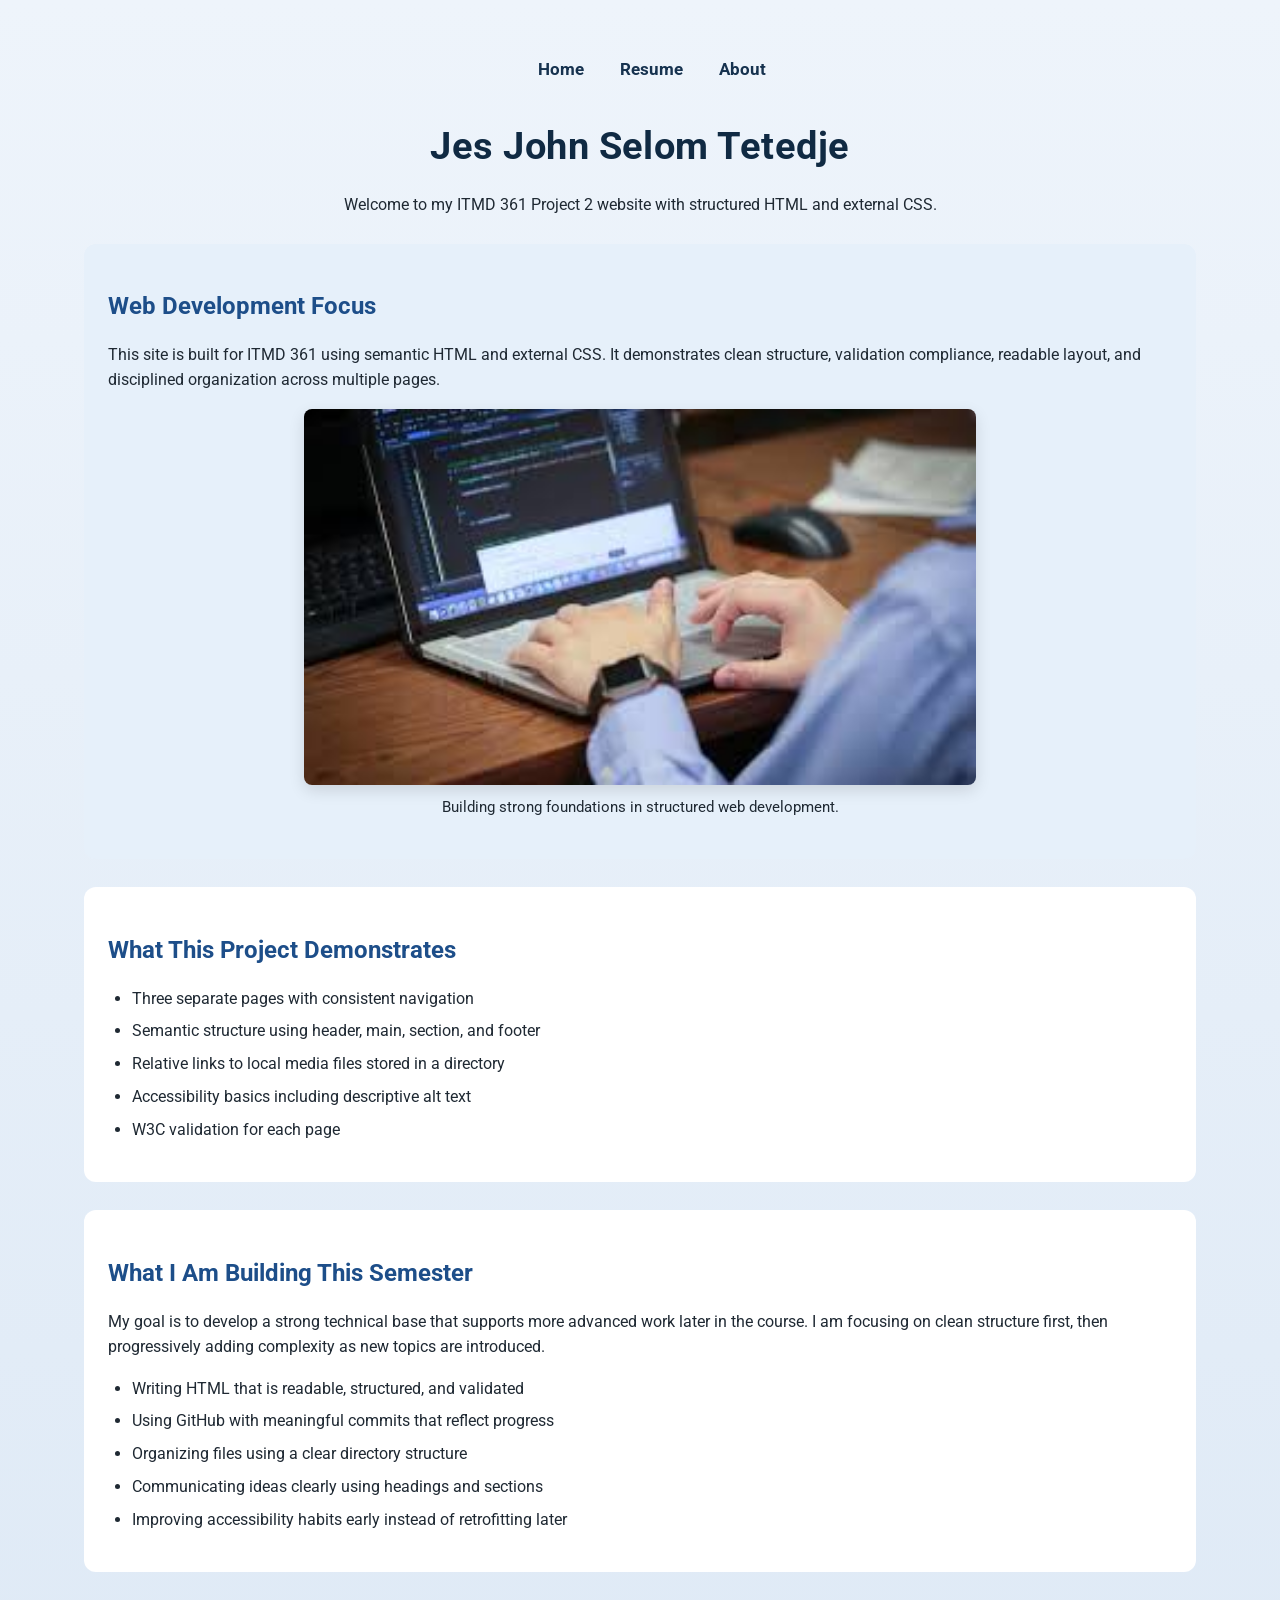
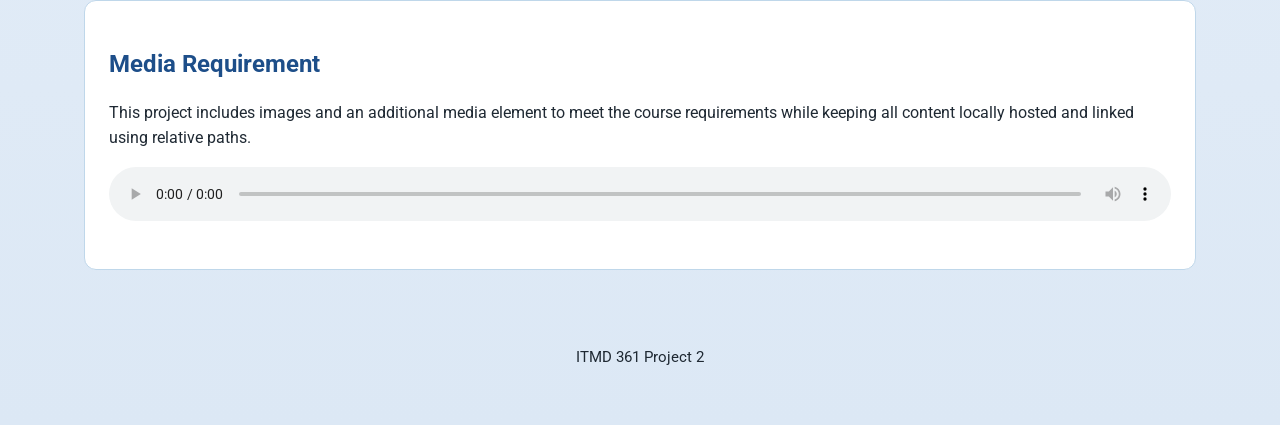
==== index.html @ 94ba4c21 "Initial commit for Project 2 including HTML pages, CSS files, and media assets" ====
<!DOCTYPE html>
<html lang="en">
  <head>
    <meta charset="utf-8">
    <title>Project 2: Home</title>
    <link rel="stylesheet" href="css/reset.css">
    <link rel="stylesheet" href="css/style.css">
  </head>
  <body class="home-page">
    <header>
      <nav>
        <ul>
          <li><a href="index.html">Home</a></li>
          <li><a href="resume.html">Resume</a></li>
          <li><a href="about.html">About</a></li>
        </ul>
      </nav>
      <h1>Jes John Selom Tetedje</h1>
      <p>Welcome to my ITMD 361 Project 2 website with structured HTML and external CSS.</p>
    </header>

    <main>
      <section>
        <h2>Web Development Focus</h2>
        <p>This site is built for ITMD 361 using semantic HTML and external CSS. It demonstrates clean structure, validation compliance, readable layout, and disciplined organization across multiple pages.</p>
        <figure>
          <img src="media/coding.jpg" alt="A person coding on a laptop">
          <figcaption>Building strong foundations in structured web development.</figcaption>
        </figure>
      </section>

      <section>
        <h2>What This Project Demonstrates</h2>
        <ul>
          <li>Three separate pages with consistent navigation</li>
          <li>Semantic structure using header, main, section, and footer</li>
          <li>Relative links to local media files stored in a directory</li>
          <li>Accessibility basics including descriptive alt text</li>
          <li>W3C validation for each page</li>
        </ul>
      </section>

      <section>
        <h2>What I Am Building This Semester</h2>
        <p>My goal is to develop a strong technical base that supports more advanced work later in the course. I am focusing on clean structure first, then progressively adding complexity as new topics are introduced.</p>
        <ul>
          <li>Writing HTML that is readable, structured, and validated</li>
          <li>Using GitHub with meaningful commits that reflect progress</li>
          <li>Organizing files using a clear directory structure</li>
          <li>Communicating ideas clearly using headings and sections</li>
          <li>Improving accessibility habits early instead of retrofitting later</li>
        </ul>
      </section>

      <section>
        <h2>Media Requirement</h2>
        <p>This project includes images and an additional media element to meet the course requirements while keeping all content locally hosted and linked using relative paths.</p>
        <audio controls>
          <source src="media/intro.m4a" type="audio/mp4">
          Your browser does not support the audio element.
        </audio>
      </section>
    </main>

    <footer>
      <p>ITMD 361 Project 2</p>
    </footer>
  </body>
</html>
---- css/style.css ----
@import url('https://fonts.googleapis.com/css2?family=Roboto:wght@400;500;700&display=swap');

body {
  font-family: "Roboto", Arial, sans-serif;
  background-color: #f4f7fb;
  color: #1f2933;
  line-height: 1.6;
}

header,
main,
footer {
  width: 88%;
  max-width: 75rem;
  margin: 0 auto;
}

header {
  padding: 2rem 0 1rem 0;
}

nav {
  margin-bottom: 2rem;
}

nav ul {
  list-style: none;
  text-align: center;
}

nav li {
  display: inline-block;
  margin: 0 1rem;
}

nav a {
  color: #16324f;
  text-decoration: none;
  font-size: 1.05rem;
  font-weight: 700;
}

nav a:hover {
  color: #235789;
}

h1 {
  margin-bottom: 0.75rem;
  font-size: 2.4rem;
  text-align: center;
}

h2 {
  margin-bottom: 0.9rem;
  font-size: 1.5rem;
}

h3 {
  margin-bottom: 0.5rem;
  font-size: 1.15rem;
}

header p {
  margin-bottom: 0.6rem;
  text-align: center;
}

main {
  padding-bottom: 2rem;
}

section {
  margin-bottom: 1.75rem;
  padding: 1.5rem;
  background-color: #ffffff;
  border-radius: 0.75rem;
}

p,
ul,
figure,
audio,
article {
  margin-bottom: 1rem;
}

ul {
  padding-left: 1.5rem;
}

li {
  margin-bottom: 0.45rem;
}

img {
  display: block;
  width: 100%;
  max-width: 100%;
  height: auto;
  border-radius: 0.5rem;
}

figcaption {
  margin-top: 0.6rem;
  font-size: 0.95rem;
  text-align: center;
}

audio {
  width: 100%;
}

footer {
  padding: 0 0 2rem 0;
  text-align: center;
  font-size: 0.95rem;
}

/* Home page */

.home-page {
  background: linear-gradient(to bottom, #eef4fb, #dce8f5);
}

.home-page section:first-of-type {
  background-color: #e6f0fa;
}

.home-page h1 {
  color: #102a43;
  letter-spacing: 0.03rem;
}

.home-page h2 {
  color: #1d4e89;
}

.home-page figure img {
  max-width: 42rem;
  margin: 0 auto;
  box-shadow: 0 0.35rem 1rem rgba(0, 0, 0, 0.12);
}

.home-page section:last-of-type {
  border: 0.12rem solid #bfd7ea;
}

/* Resume page */

.resume-page {
  background-color: #f3f0ea;
}

.resume-page header,
.resume-page main,
.resume-page footer {
  width: 60rem;
  max-width: 95%;
}

.resume-page h1 {
  color: #3d2c1e;
  text-transform: uppercase;
  letter-spacing: 0.08rem;
}

.resume-page section {
  border-left: 0.35rem solid #8b5e34;
  border-radius: 0 0.75rem 0.75rem 0;
  background-color: #fffdf9;
}

.resume-page h2 {
  color: #6b4226;
  text-transform: uppercase;
  letter-spacing: 0.04rem;
}

.resume-page article {
  padding-bottom: 0.6rem;
  border-bottom: 0.08rem solid #d9c7b5;
}

.resume-page article:last-of-type {
  border-bottom: none;
}

.resume-page figure img {
  max-width: 38rem;
  margin: 0 auto;
  border: 0.15rem solid #d7c2a8;
}

/* About page */

.about-page {
  background: linear-gradient(to bottom, #fffaf2, #f7efe0);
}

.about-page h1 {
  color: #7a3e00;
}

.about-page main {
  width: 85%;
  max-width: 72rem;
}

.about-page section {
  background-color: #fffdf8;
  box-shadow: 0 0.2rem 0.8rem rgba(0, 0, 0, 0.08);
}

.about-page h2 {
  color: #9a4f10;
}

.about-page ul {
  padding-left: 2rem;
}

.about-page figure img {
  max-width: 40rem;
  margin: 0 auto;
  border: 0.18rem solid #e0d1bb;
}

.about-page section:nth-of-type(3) {
  background-color: #fff7eb;
}
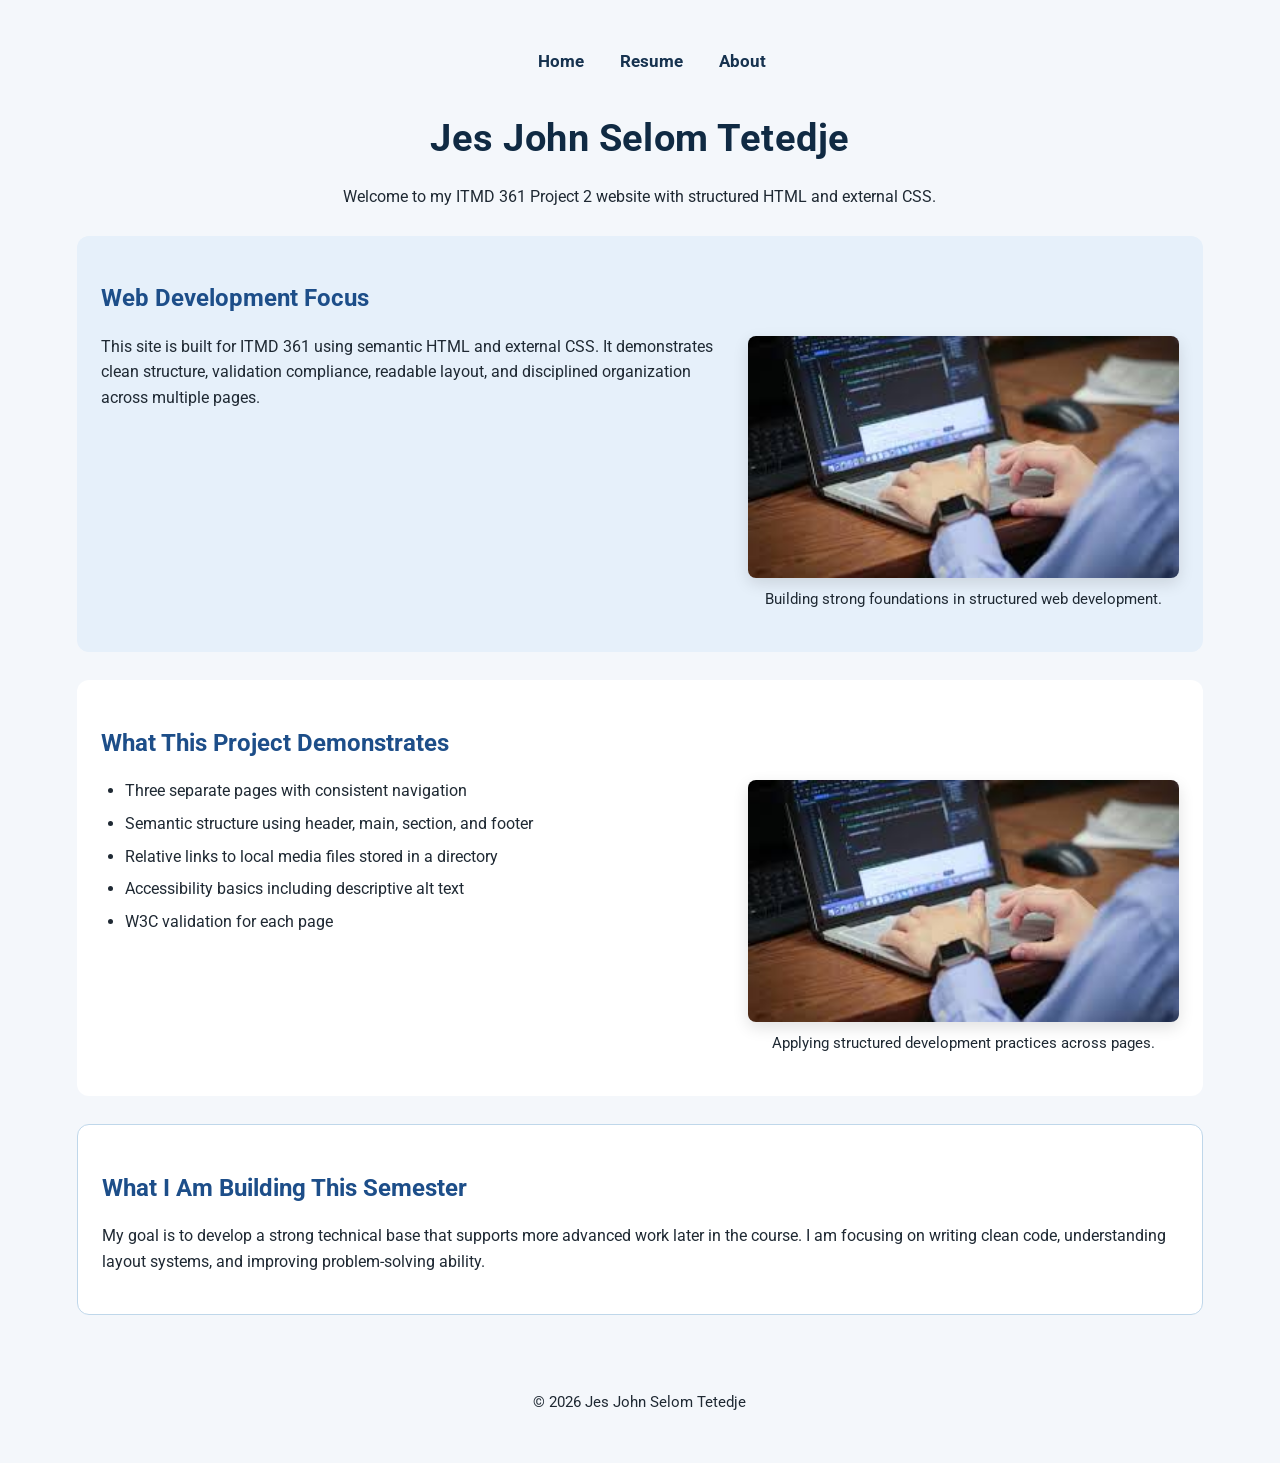
==== commit 970bdcc4: "Fix home page layout by moving figure above content for proper float positioning" ====
--- a/index.html
+++ b/index.html
@@ -1,69 +1,74 @@
 <!DOCTYPE html>
-<html lang="en">
-  <head>
-    <meta charset="utf-8">
-    <title>Project 2: Home</title>
-    <link rel="stylesheet" href="css/reset.css">
-    <link rel="stylesheet" href="css/style.css">
-  </head>
-  <body class="home-page">
-    <header>
-      <nav>
-        <ul>
-          <li><a href="index.html">Home</a></li>
-          <li><a href="resume.html">Resume</a></li>
-          <li><a href="about.html">About</a></li>
-        </ul>
-      </nav>
-      <h1>Jes John Selom Tetedje</h1>
-      <p>Welcome to my ITMD 361 Project 2 website with structured HTML and external CSS.</p>
-    </header>
+<html lang="en" class="home-page">
+<head>
+  <meta charset="UTF-8">
+  <title>Home</title>
+  <link rel="stylesheet" href="css/reset.css">
+  <link rel="stylesheet" href="css/style.css">
+</head>
 
-    <main>
-      <section>
-        <h2>Web Development Focus</h2>
-        <p>This site is built for ITMD 361 using semantic HTML and external CSS. It demonstrates clean structure, validation compliance, readable layout, and disciplined organization across multiple pages.</p>
-        <figure>
-          <img src="media/coding.jpg" alt="A person coding on a laptop">
-          <figcaption>Building strong foundations in structured web development.</figcaption>
-        </figure>
-      </section>
+<body>
 
-      <section>
-        <h2>What This Project Demonstrates</h2>
-        <ul>
-          <li>Three separate pages with consistent navigation</li>
-          <li>Semantic structure using header, main, section, and footer</li>
-          <li>Relative links to local media files stored in a directory</li>
-          <li>Accessibility basics including descriptive alt text</li>
-          <li>W3C validation for each page</li>
-        </ul>
-      </section>
+<header>
+  <nav>
+    <ul>
+      <li><a href="index.html">Home</a></li>
+      <li><a href="resume.html">Resume</a></li>
+      <li><a href="about.html">About</a></li>
+    </ul>
+  </nav>
 
-      <section>
-        <h2>What I Am Building This Semester</h2>
-        <p>My goal is to develop a strong technical base that supports more advanced work later in the course. I am focusing on clean structure first, then progressively adding complexity as new topics are introduced.</p>
-        <ul>
-          <li>Writing HTML that is readable, structured, and validated</li>
-          <li>Using GitHub with meaningful commits that reflect progress</li>
-          <li>Organizing files using a clear directory structure</li>
-          <li>Communicating ideas clearly using headings and sections</li>
-          <li>Improving accessibility habits early instead of retrofitting later</li>
-        </ul>
-      </section>
+  <h1>Jes John Selom Tetedje</h1>
+  <p>Welcome to my ITMD 361 Project 2 website with structured HTML and external CSS.</p>
+</header>
 
-      <section>
-        <h2>Media Requirement</h2>
-        <p>This project includes images and an additional media element to meet the course requirements while keeping all content locally hosted and linked using relative paths.</p>
-        <audio controls>
-          <source src="media/intro.m4a" type="audio/mp4">
-          Your browser does not support the audio element.
-        </audio>
-      </section>
-    </main>
+<main>
 
-    <footer>
-      <p>ITMD 361 Project 2</p>
-    </footer>
-  </body>
+<section>
+  <h2>Web Development Focus</h2>
+
+  <figure>
+    <img src="media/coding.jpg" alt="A person coding on a laptop">
+    <figcaption>Building strong foundations in structured web development.</figcaption>
+  </figure>
+
+  <p>
+    This site is built for ITMD 361 using semantic HTML and external CSS. 
+    It demonstrates clean structure, validation compliance, readable layout, 
+    and disciplined organization across multiple pages.
+  </p>
+</section>
+
+<section>
+  <h2>What This Project Demonstrates</h2>
+
+  <figure>
+    <img src="media/coding.jpg" alt="A person coding on a laptop">
+    <figcaption>Applying structured development practices across pages.</figcaption>
+  </figure>
+
+  <ul>
+    <li>Three separate pages with consistent navigation</li>
+    <li>Semantic structure using header, main, section, and footer</li>
+    <li>Relative links to local media files stored in a directory</li>
+    <li>Accessibility basics including descriptive alt text</li>
+    <li>W3C validation for each page</li>
+  </ul>
+</section>
+
+<section>
+  <h2>What I Am Building This Semester</h2>
+  <p>
+    My goal is to develop a strong technical base that supports more advanced work later in the course. 
+    I am focusing on writing clean code, understanding layout systems, and improving problem-solving ability.
+  </p>
+</section>
+
+</main>
+
+<footer>
+  <p>© 2026 Jes John Selom Tetedje</p>
+</footer>
+
+</body>
 </html>
--- a/css/style.css
+++ b/css/style.css
@@ -76,6 +76,12 @@
   border-radius: 0.75rem;
 }
 
+section::after {
+  content: "";
+  display: block;
+  clear: both;
+}
+
 p,
 ul,
 figure,
@@ -118,8 +124,14 @@
 
 /* Home page */
 
-.home-page {
-  background: linear-gradient(to bottom, #eef4fb, #dce8f5);
+.home-page figure {
+  float: right;
+  width: 40%;
+  margin: 0.25rem 0 1rem 1.5rem;
+}
+
+.home-page figure img {
+  box-shadow: 0 0.35rem 1rem rgba(0, 0, 0, 0.12);
 }
 
 .home-page section:first-of-type {
@@ -135,80 +147,28 @@
   color: #1d4e89;
 }
 
-.home-page figure img {
-  max-width: 42rem;
-  margin: 0 auto;
-  box-shadow: 0 0.35rem 1rem rgba(0, 0, 0, 0.12);
-}
-
 .home-page section:last-of-type {
   border: 0.12rem solid #bfd7ea;
 }
 
 /* Resume page */
 
-.resume-page {
-  background-color: #f3f0ea;
-}
-
-.resume-page header,
-.resume-page main,
-.resume-page footer {
-  width: 60rem;
-  max-width: 95%;
-}
-
-.resume-page h1 {
-  color: #3d2c1e;
-  text-transform: uppercase;
-  letter-spacing: 0.08rem;
-}
-
-.resume-page section {
-  border-left: 0.35rem solid #8b5e34;
-  border-radius: 0 0.75rem 0.75rem 0;
-  background-color: #fffdf9;
-}
-
-.resume-page h2 {
-  color: #6b4226;
-  text-transform: uppercase;
-  letter-spacing: 0.04rem;
-}
-
-.resume-page article {
-  padding-bottom: 0.6rem;
-  border-bottom: 0.08rem solid #d9c7b5;
-}
-
-.resume-page article:last-of-type {
-  border-bottom: none;
-}
-
-.resume-page figure img {
-  max-width: 38rem;
-  margin: 0 auto;
-  border: 0.15rem solid #d7c2a8;
+.resume-page figure {
+  width: 48%;
+  margin: 1rem auto;
+  text-align: center;
 }
 
 /* About page */
 
-.about-page {
-  background: linear-gradient(to bottom, #fffaf2, #f7efe0);
+.about-page figure {
+  float: right;
+  width: 40%;
+  margin: 0.25rem 0 1rem 1.5rem;
 }
 
 .about-page h1 {
   color: #7a3e00;
-}
-
-.about-page main {
-  width: 85%;
-  max-width: 72rem;
-}
-
-.about-page section {
-  background-color: #fffdf8;
-  box-shadow: 0 0.2rem 0.8rem rgba(0, 0, 0, 0.08);
 }
 
 .about-page h2 {
@@ -220,8 +180,6 @@
 }
 
 .about-page figure img {
-  max-width: 40rem;
-  margin: 0 auto;
   border: 0.18rem solid #e0d1bb;
 }
 
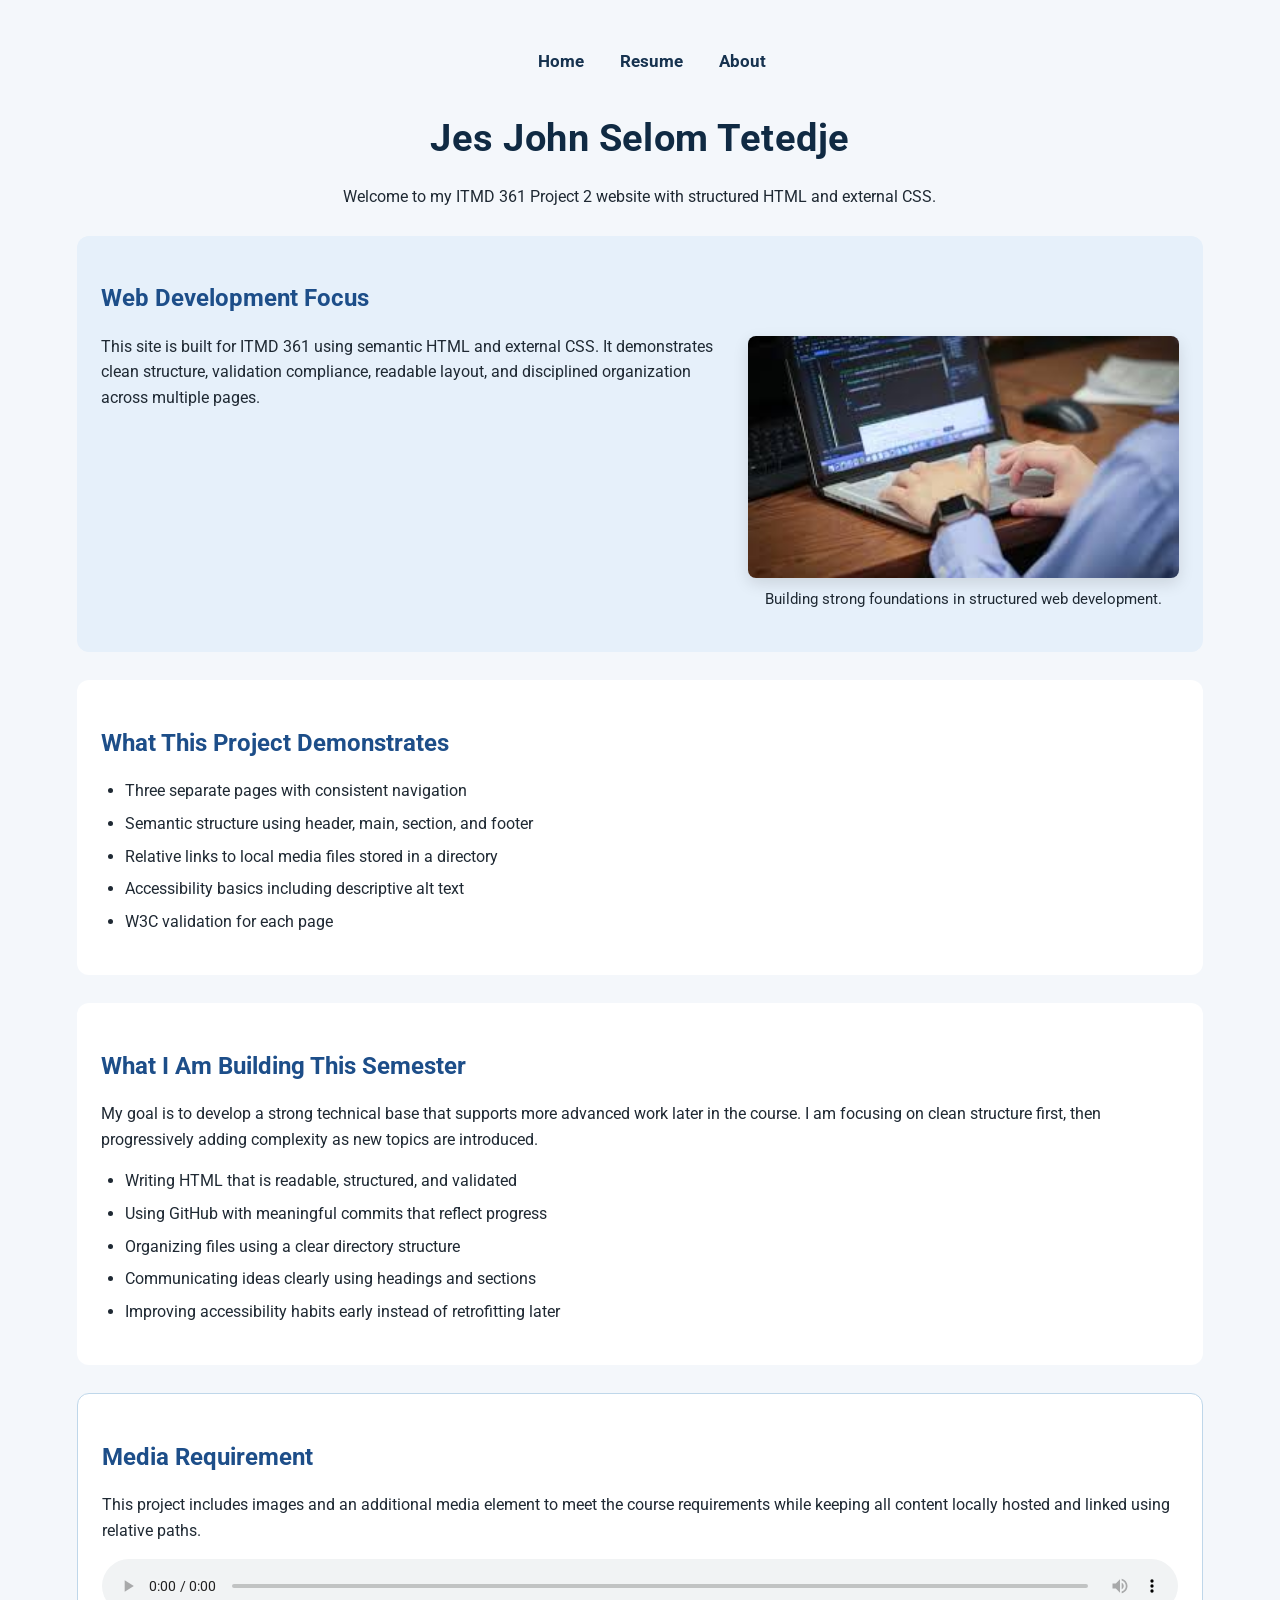
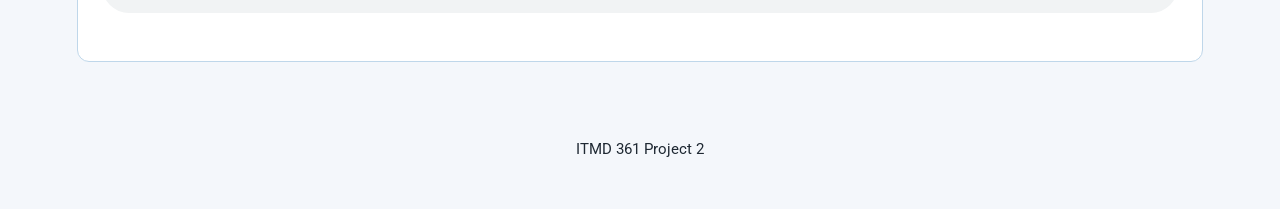
==== commit e9295804: "Remove duplicate home page image and clean section layout" ====
--- a/index.html
+++ b/index.html
@@ -1,74 +1,69 @@
 <!DOCTYPE html>
-<html lang="en" class="home-page">
-<head>
-  <meta charset="UTF-8">
-  <title>Home</title>
-  <link rel="stylesheet" href="css/reset.css">
-  <link rel="stylesheet" href="css/style.css">
-</head>
+<html lang="en">
+  <head>
+    <meta charset="utf-8">
+    <title>Project 2: Home</title>
+    <link rel="stylesheet" href="css/reset.css">
+    <link rel="stylesheet" href="css/style.css">
+  </head>
+  <body class="home-page">
+    <header>
+      <nav>
+        <ul>
+          <li><a href="index.html">Home</a></li>
+          <li><a href="resume.html">Resume</a></li>
+          <li><a href="about.html">About</a></li>
+        </ul>
+      </nav>
+      <h1>Jes John Selom Tetedje</h1>
+      <p>Welcome to my ITMD 361 Project 2 website with structured HTML and external CSS.</p>
+    </header>
 
-<body>
+    <main>
+      <section>
+        <h2>Web Development Focus</h2>
+        <figure>
+          <img src="media/coding.jpg" alt="A person coding on a laptop">
+          <figcaption>Building strong foundations in structured web development.</figcaption>
+        </figure>
+        <p>This site is built for ITMD 361 using semantic HTML and external CSS. It demonstrates clean structure, validation compliance, readable layout, and disciplined organization across multiple pages.</p>
+      </section>
 
-<header>
-  <nav>
-    <ul>
-      <li><a href="index.html">Home</a></li>
-      <li><a href="resume.html">Resume</a></li>
-      <li><a href="about.html">About</a></li>
-    </ul>
-  </nav>
+      <section>
+        <h2>What This Project Demonstrates</h2>
+        <ul>
+          <li>Three separate pages with consistent navigation</li>
+          <li>Semantic structure using header, main, section, and footer</li>
+          <li>Relative links to local media files stored in a directory</li>
+          <li>Accessibility basics including descriptive alt text</li>
+          <li>W3C validation for each page</li>
+        </ul>
+      </section>
 
-  <h1>Jes John Selom Tetedje</h1>
-  <p>Welcome to my ITMD 361 Project 2 website with structured HTML and external CSS.</p>
-</header>
+      <section>
+        <h2>What I Am Building This Semester</h2>
+        <p>My goal is to develop a strong technical base that supports more advanced work later in the course. I am focusing on clean structure first, then progressively adding complexity as new topics are introduced.</p>
+        <ul>
+          <li>Writing HTML that is readable, structured, and validated</li>
+          <li>Using GitHub with meaningful commits that reflect progress</li>
+          <li>Organizing files using a clear directory structure</li>
+          <li>Communicating ideas clearly using headings and sections</li>
+          <li>Improving accessibility habits early instead of retrofitting later</li>
+        </ul>
+      </section>
 
-<main>
+      <section>
+        <h2>Media Requirement</h2>
+        <p>This project includes images and an additional media element to meet the course requirements while keeping all content locally hosted and linked using relative paths.</p>
+        <audio controls>
+          <source src="media/intro.m4a" type="audio/mp4">
+          Your browser does not support the audio element.
+        </audio>
+      </section>
+    </main>
 
-<section>
-  <h2>Web Development Focus</h2>
-
-  <figure>
-    <img src="media/coding.jpg" alt="A person coding on a laptop">
-    <figcaption>Building strong foundations in structured web development.</figcaption>
-  </figure>
-
-  <p>
-    This site is built for ITMD 361 using semantic HTML and external CSS. 
-    It demonstrates clean structure, validation compliance, readable layout, 
-    and disciplined organization across multiple pages.
-  </p>
-</section>
-
-<section>
-  <h2>What This Project Demonstrates</h2>
-
-  <figure>
-    <img src="media/coding.jpg" alt="A person coding on a laptop">
-    <figcaption>Applying structured development practices across pages.</figcaption>
-  </figure>
-
-  <ul>
-    <li>Three separate pages with consistent navigation</li>
-    <li>Semantic structure using header, main, section, and footer</li>
-    <li>Relative links to local media files stored in a directory</li>
-    <li>Accessibility basics including descriptive alt text</li>
-    <li>W3C validation for each page</li>
-  </ul>
-</section>
-
-<section>
-  <h2>What I Am Building This Semester</h2>
-  <p>
-    My goal is to develop a strong technical base that supports more advanced work later in the course. 
-    I am focusing on writing clean code, understanding layout systems, and improving problem-solving ability.
-  </p>
-</section>
-
-</main>
-
-<footer>
-  <p>© 2026 Jes John Selom Tetedje</p>
-</footer>
-
-</body>
+    <footer>
+      <p>ITMD 361 Project 2</p>
+    </footer>
+  </body>
 </html>
